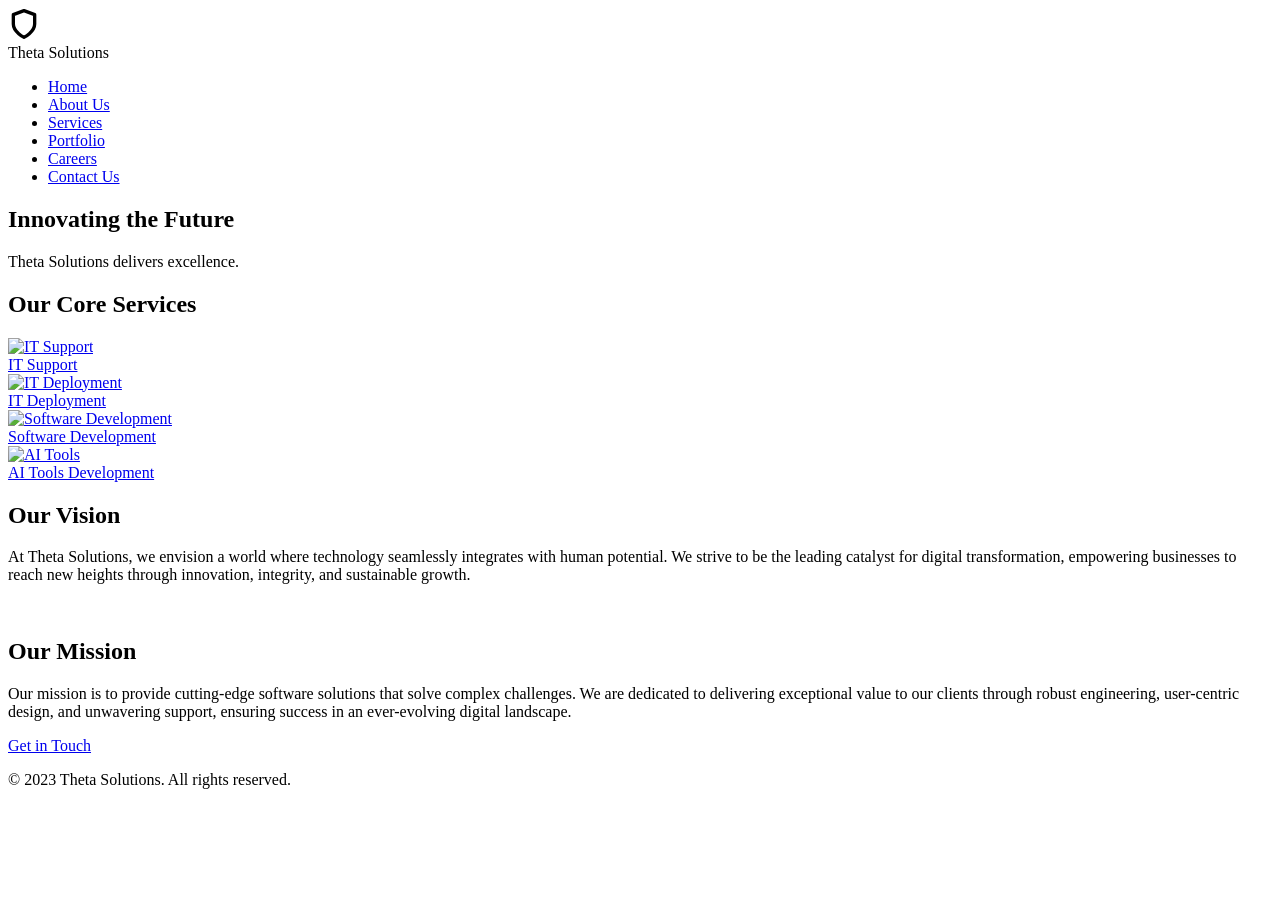
==== index.html @ 9700dba3 "Create index.html" ====
<!DOCTYPE html>
<html lang="en">
<head>
    <meta charset="UTF-8">
    <meta name="viewport" content="width=device-width, initial-scale=1.0">
    <title>Theta Solutions - Home</title>
    
    <!-- Link to the Master CSS File -->
    <link rel="stylesheet" href="css/style.css">
</head>
<body>

    <!-- HEADER -->
    <header>
        <div class="header-container">
            <div class="brand-area">
                <div class="logo-icon">
                    <svg width="32" height="32" viewBox="0 0 24 24" fill="none" stroke="currentColor" stroke-width="2.5" stroke-linecap="round" stroke-linejoin="round">
                        <path d="M12 22s8-4 8-10V5l-8-3-8 3v7c0 6 8 10 8 10z"></path>
                    </svg>
                </div>
                <div class="company-name">Theta Solutions</div>
            </div>

            <nav>
                <ul>
                    <li><a href="index.html" class="active-link">Home</a></li>
                    <li><a href="about.html">About Us</a></li>
                    <li><a href="services.html">Services</a></li>
                    <li><a href="portfolio.html">Portfolio</a></li>
                    <li><a href="careers.html">Careers</a></li>
                    <li><a href="contact.html">Contact Us</a></li>
                </ul>
            </nav>
        </div>
    </header>

    <!-- MAIN CONTENT -->
    <main>
        
        <!-- 1. IMAGE SLIDER -->
        <section class="slider-container" id="home-slider">
            <div class="slide-overlay">
                <h2>Innovating the Future</h2>
                <p>Theta Solutions delivers excellence.</p>
            </div>

            <div class="slide active" style="background-image: url('https://picsum.photos/seed/theta1/1920/1080');"></div>
            <div class="slide" style="background-image: url('https://picsum.photos/seed/theta2/1920/1080');"></div>
            <div class="slide" style="background-image: url('https://picsum.photos/seed/theta3/1920/1080');"></div>
            <div class="slide" style="background-image: url('https://picsum.photos/seed/theta4/1920/1080');"></div>
            <div class="slide" style="background-image: url('https://picsum.photos/seed/theta5/1920/1080');"></div>
        </section>

        <!-- 2. NEW SECTION: FOUR CIRCLES -->
        <section class="services-preview">
            <h2>Our Core Services</h2>
            
            <div class="circles-container">
                
                <!-- Circle 1: IT Support -->
                <a href="it-support.html" class="circle-item">
                    <div class="circle-visual">
                        <!-- Using a random tech seed image -->
                        <img src="https://picsum.photos/seed/support/300/300" alt="IT Support">
                    </div>
                    <div class="circle-title">IT Support</div>
                </a>

                <!-- Circle 2: IT Deployment -->
                <a href="it-deployment.html" class="circle-item">
                    <div class="circle-visual">
                        <img src="https://picsum.photos/seed/deploy/300/300" alt="IT Deployment">
                    </div>
                    <div class="circle-title">IT Deployment</div>
                </a>

                <!-- Circle 3: Software Development -->
                <a href="software-dev.html" class="circle-item">
                    <div class="circle-visual">
                        <img src="https://picsum.photos/seed/code/300/300" alt="Software Development">
                    </div>
                    <div class="circle-title">Software Development</div>
                </a>

                <!-- Circle 4: AI Tools Development -->
                <a href="ai-tools.html" class="circle-item">
                    <div class="circle-visual">
                        <img src="https://picsum.photos/seed/ai/300/300" alt="AI Tools">
                    </div>
                    <div class="circle-title">AI Tools Development</div>
                </a>

            </div>
        </section>

        <!-- 3. VISION AND MISSION SECTION -->
        <section class="split-section">
            
            <!-- Left: Vision -->
            <div class="split-half vision-section">
                <h2 class="section-title">Our Vision</h2>
                <div class="section-content">
                    <p>At Theta Solutions, we envision a world where technology seamlessly integrates with human potential. We strive to be the leading catalyst for digital transformation, empowering businesses to reach new heights through innovation, integrity, and sustainable growth.</p>
                </div>
                <a href="about.html" class="cta-button" style="color: #fff;">Learn More</a>
            </div>

            <!-- Right: Mission -->
            <div class="split-half mission-section">
                <h2 class="section-title">Our Mission</h2>
                <div class="section-content">
                    <p>Our mission is to provide cutting-edge software solutions that solve complex challenges. We are dedicated to delivering exceptional value to our clients through robust engineering, user-centric design, and unwavering support, ensuring success in an ever-evolving digital landscape.</p>
                </div>
                <a href="contact.html" class="cta-button">Get in Touch</a>
            </div>

        </section>

    </main>

    <!-- FOOTER -->
    <footer>
        <p>&copy; 2023 Theta Solutions. All rights reserved.</p>
    </footer>

    <!-- Link to the Master JS File -->
    <script src="js/main.js"></script>

</body>
</html>
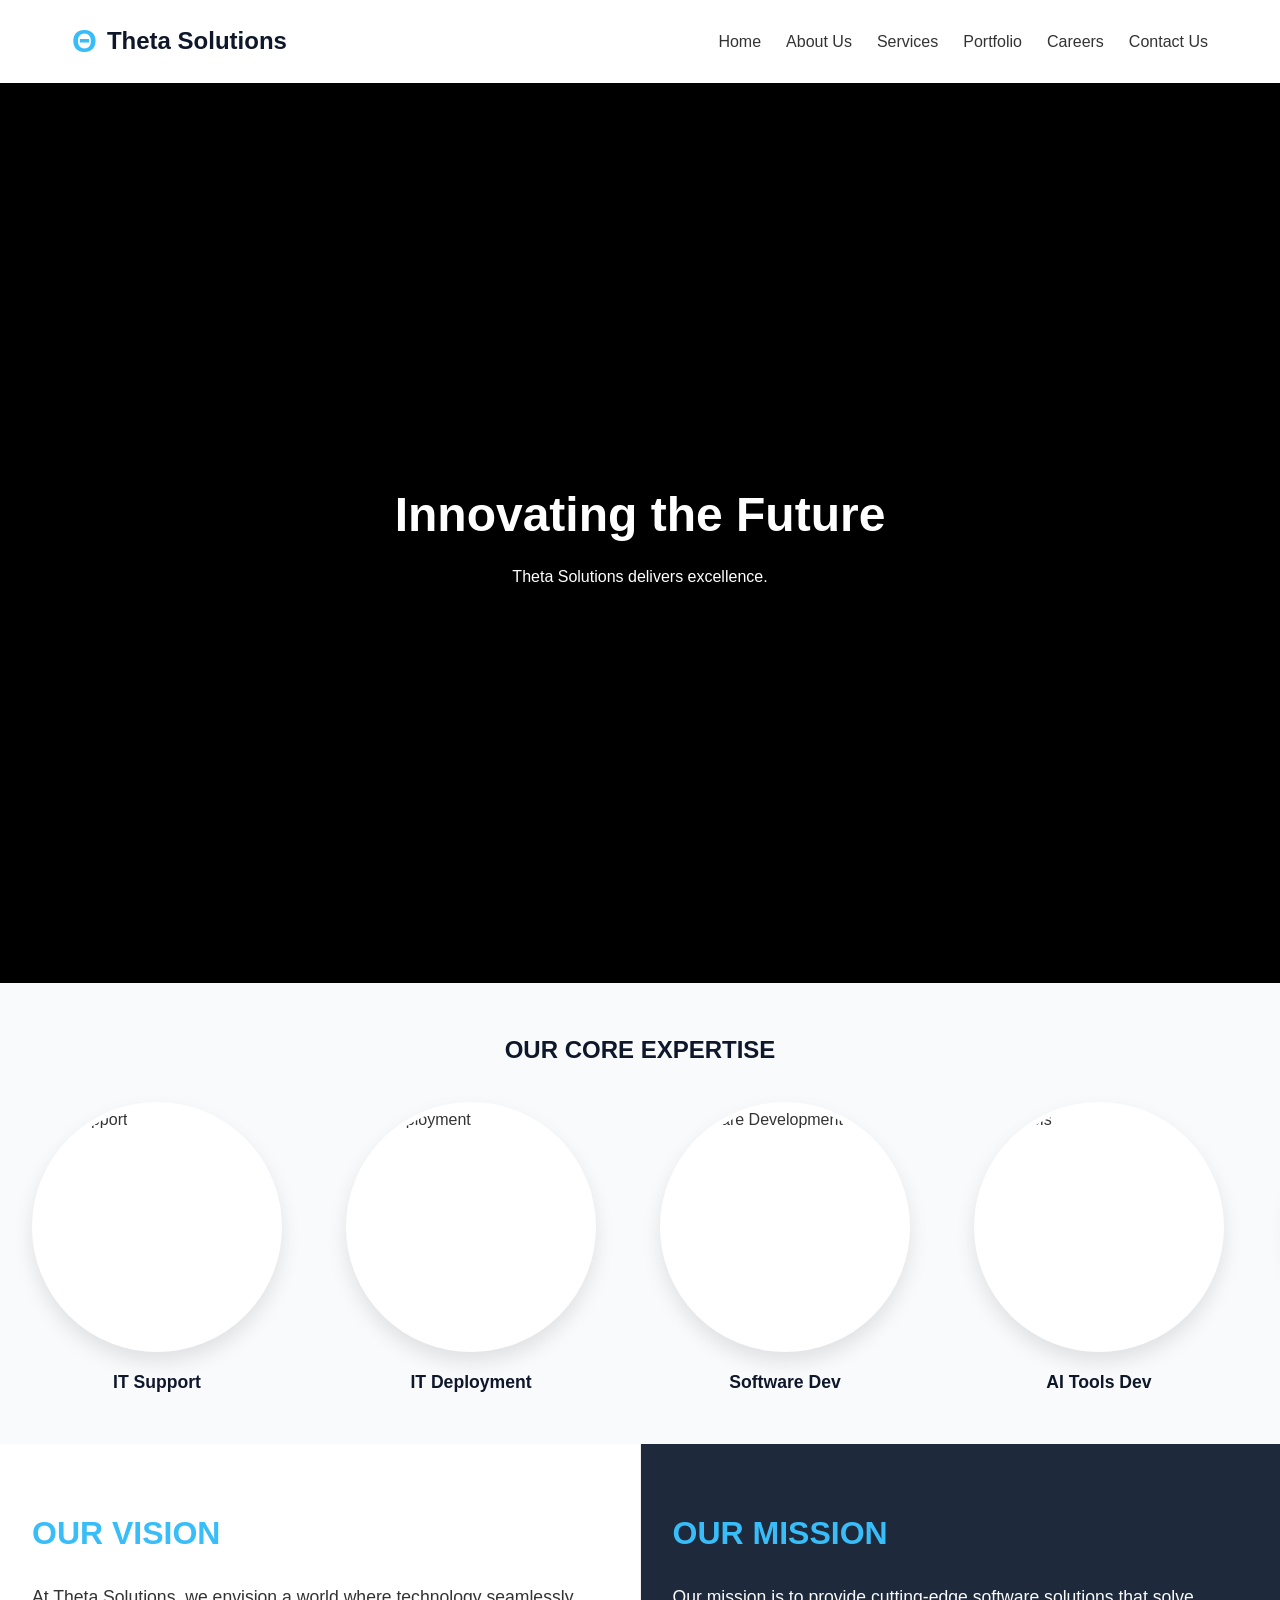
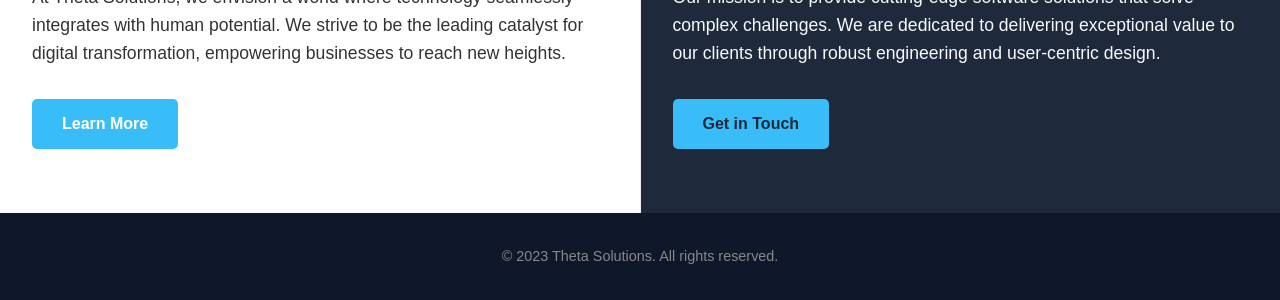
==== commit 6ea5d2ce: "Refactor index.html for navigation and animations Updated navigation links, improved header and sect" ====
--- a/index.html
+++ b/index.html
@@ -3,25 +3,19 @@
 <head>
     <meta charset="UTF-8">
     <meta name="viewport" content="width=device-width, initial-scale=1.0">
-    <title>Theta Solutions - Home</title>
-    
-    <!-- Link to the Master CSS File -->
+    <title>Theta Solutions</title>
     <link rel="stylesheet" href="css/style.css">
 </head>
 <body>
 
     <!-- HEADER -->
-    <header>
+    <header id="main-header">
         <div class="header-container">
             <div class="brand-area">
-                <div class="logo-icon">
-                    <svg width="32" height="32" viewBox="0 0 24 24" fill="none" stroke="currentColor" stroke-width="2.5" stroke-linecap="round" stroke-linejoin="round">
-                        <path d="M12 22s8-4 8-10V5l-8-3-8 3v7c0 6 8 10 8 10z"></path>
-                    </svg>
-                </div>
+                <div class="logo-icon">Θ</div>
                 <div class="company-name">Theta Solutions</div>
             </div>
-
+            
             <nav>
                 <ul>
                     <li><a href="index.html" class="active-link">Home</a></li>
@@ -38,79 +32,110 @@
     <!-- MAIN CONTENT -->
     <main>
         
-        <!-- 1. IMAGE SLIDER -->
+        <!-- 1. FULL SCREEN SLIDER (Shrinks on scroll) -->
         <section class="slider-container" id="home-slider">
             <div class="slide-overlay">
                 <h2>Innovating the Future</h2>
                 <p>Theta Solutions delivers excellence.</p>
             </div>
 
-            <div class="slide active" style="background-image: url('https://picsum.photos/seed/theta1/1920/1080');"></div>
-            <div class="slide" style="background-image: url('https://picsum.photos/seed/theta2/1920/1080');"></div>
-            <div class="slide" style="background-image: url('https://picsum.photos/seed/theta3/1920/1080');"></div>
-            <div class="slide" style="background-image: url('https://picsum.photos/seed/theta4/1920/1080');"></div>
-            <div class="slide" style="background-image: url('https://picsum.photos/seed/theta5/1920/1080');"></div>
+            <!-- Hidden Info Text (Appears when scrolled) -->
+            <div class="slider-info">
+                <h3>Driving Digital Transformation</h3>
+                <p>We specialize in AI, Software Development, and IT Deployment for the modern enterprise.</p>
+            </div>
+
+            <div class="slide active" style="background-image: url('https://picsum.photos/seed/tech1/1920/1080');"></div>
+            <div class="slide" style="background-image: url('https://picsum.photos/seed/tech2/1920/1080');"></div>
+            <div class="slide" style="background-image: url('https://picsum.photos/seed/tech3/1920/1080');"></div>
+            <div class="slide" style="background-image: url('https://picsum.photos/seed/tech4/1920/1080');"></div>
+            <div class="slide" style="background-image: url('https://picsum.photos/seed/tech5/1920/1080');"></div>
         </section>
 
-        <!-- 2. NEW SECTION: FOUR CIRCLES -->
-        <section class="services-preview">
-            <h2>Our Core Services</h2>
+        <!-- 2. INFINITE SCROLLING SERVICES (Marquee) -->
+        <section class="marquee-section">
+            <h2>Our Core Expertise</h2>
             
-            <div class="circles-container">
+            <!-- Marquee Container -->
+            <div class="marquee-container">
                 
-                <!-- Circle 1: IT Support -->
-                <a href="it-support.html" class="circle-item">
+                <!-- SET 1 (Original) -->
+                <a href="it-support.html" class="marquee-item circle-item">
                     <div class="circle-visual">
-                        <!-- Using a random tech seed image -->
                         <img src="https://picsum.photos/seed/support/300/300" alt="IT Support">
                     </div>
                     <div class="circle-title">IT Support</div>
                 </a>
 
-                <!-- Circle 2: IT Deployment -->
-                <a href="it-deployment.html" class="circle-item">
+                <a href="it-deployment.html" class="marquee-item circle-item">
                     <div class="circle-visual">
-                        <img src="https://picsum.photos/seed/deploy/300/300" alt="IT Deployment">
+                        <img src="https://picsum.photos/seed/server/300/300" alt="IT Deployment">
                     </div>
                     <div class="circle-title">IT Deployment</div>
                 </a>
 
-                <!-- Circle 3: Software Development -->
-                <a href="software-dev.html" class="circle-item">
+                <a href="software-dev.html" class="marquee-item circle-item">
                     <div class="circle-visual">
                         <img src="https://picsum.photos/seed/code/300/300" alt="Software Development">
                     </div>
-                    <div class="circle-title">Software Development</div>
+                    <div class="circle-title">Software Dev</div>
                 </a>
 
-                <!-- Circle 4: AI Tools Development -->
-                <a href="ai-tools.html" class="circle-item">
+                <a href="ai-tools.html" class="marquee-item circle-item">
                     <div class="circle-visual">
                         <img src="https://picsum.photos/seed/ai/300/300" alt="AI Tools">
                     </div>
-                    <div class="circle-title">AI Tools Development</div>
+                    <div class="circle-title">AI Tools Dev</div>
                 </a>
 
+                <!-- SET 2 (Duplicate for seamless loop) -->
+                <a href="it-support.html" class="marquee-item circle-item">
+                    <div class="circle-visual">
+                        <img src="https://picsum.photos/seed/support/300/300" alt="IT Support">
+                    </div>
+                    <div class="circle-title">IT Support</div>
+                </a>
+
+                <a href="it-deployment.html" class="marquee-item circle-item">
+                    <div class="circle-visual">
+                        <img src="https://picsum.photos/seed/server/300/300" alt="IT Deployment">
+                    </div>
+                    <div class="circle-title">IT Deployment</div>
+                </a>
+
+                <a href="software-dev.html" class="marquee-item circle-item">
+                    <div class="circle-visual">
+                        <img src="https://picsum.photos/seed/code/300/300" alt="Software Development">
+                    </div>
+                    <div class="circle-title">Software Dev</div>
+                </a>
+
+                <a href="ai-tools.html" class="marquee-item circle-item">
+                    <div class="circle-visual">
+                        <img src="https://picsum.photos/seed/ai/300/300" alt="AI Tools">
+                    </div>
+                    <div class="circle-title">AI Tools Dev</div>
+                </a>
+                
             </div>
         </section>
 
-        <!-- 3. VISION AND MISSION SECTION -->
-        <section class="split-section">
+        <!-- 3. VISION AND MISSION (Zoom In on Scroll) -->
+        <!-- Added 'reveal-section' class for the animation -->
+        <section class="split-section reveal-section">
             
-            <!-- Left: Vision -->
             <div class="split-half vision-section">
                 <h2 class="section-title">Our Vision</h2>
                 <div class="section-content">
-                    <p>At Theta Solutions, we envision a world where technology seamlessly integrates with human potential. We strive to be the leading catalyst for digital transformation, empowering businesses to reach new heights through innovation, integrity, and sustainable growth.</p>
+                    <p>At Theta Solutions, we envision a world where technology seamlessly integrates with human potential. We strive to be the leading catalyst for digital transformation, empowering businesses to reach new heights.</p>
                 </div>
                 <a href="about.html" class="cta-button" style="color: #fff;">Learn More</a>
             </div>
 
-            <!-- Right: Mission -->
             <div class="split-half mission-section">
                 <h2 class="section-title">Our Mission</h2>
                 <div class="section-content">
-                    <p>Our mission is to provide cutting-edge software solutions that solve complex challenges. We are dedicated to delivering exceptional value to our clients through robust engineering, user-centric design, and unwavering support, ensuring success in an ever-evolving digital landscape.</p>
+                    <p>Our mission is to provide cutting-edge software solutions that solve complex challenges. We are dedicated to delivering exceptional value to our clients through robust engineering and user-centric design.</p>
                 </div>
                 <a href="contact.html" class="cta-button">Get in Touch</a>
             </div>
@@ -124,8 +149,44 @@
         <p>&copy; 2023 Theta Solutions. All rights reserved.</p>
     </footer>
 
-    <!-- Link to the Master JS File -->
+    <!-- JAVASCRIPT -->
     <script src="js/main.js"></script>
+    
+    <!-- INDEX PAGE SPECIFIC SCRIPTS -->
+    <script>
+        // 1. SLIDER SHRINK & HEADER SCROLL EFFECT
+        window.addEventListener('scroll', () => {
+            const slider = document.getElementById('home-slider');
+            const header = document.getElementById('main-header');
+            
+            if (window.scrollY > 50) {
+                slider.classList.add('shrink');
+                header.classList.add('scrolled');
+            } else {
+                slider.classList.remove('shrink');
+                header.classList.remove('scrolled');
+            }
+        });
+
+        // 2. SCROLL REVEAL ANIMATION (ZOOM IN EFFECT)
+        const revealElements = document.querySelectorAll('.reveal-section');
+
+        const revealOnScroll = () => {
+            const windowHeight = window.innerHeight;
+            const elementVisible = 150;
+
+            revealElements.forEach((reveal) => {
+                const elementTop = reveal.getBoundingClientRect().top;
+                if (elementTop < windowHeight - elementVisible) {
+                    reveal.classList.add('active');
+                }
+            });
+        };
+
+        window.addEventListener('scroll', revealOnScroll);
+        // Trigger once on load
+        revealOnScroll();
+    </script>
 
 </body>
 </html>
--- a/css/style.css
+++ b/css/style.css
@@ -0,0 +1,620 @@
+/* --- css/style.css --- */
+
+:root {
+    --primary-color: #0f172a;
+    --accent-color: #38bdf8;
+    --text-dark: #333333;
+    --text-light: #f8fafc;
+    --bg-light: #ffffff;
+    --bg-dark: #1e293b;
+}
+
+* { margin: 0; padding: 0; box-sizing: border-box; }
+
+body {
+    font-family: 'Segoe UI', Tahoma, Geneva, Verdana, sans-serif;
+    color: var(--text-dark);
+    line-height: 1.6;
+}
+
+a { text-decoration: none; color: inherit; transition: color 0.3s; }
+ul { list-style: none; }
+
+/* --- HEADER --- */
+header {
+    background-color: var(--bg-light);
+    box-shadow: 0 2px 10px rgba(0,0,0,0.1);
+    position: sticky;
+    top: 0;
+    z-index: 1000;
+}
+
+.header-container {
+    max-width: 1200px;
+    margin: 0 auto;
+    padding: 1rem 2rem;
+    display: flex;
+    justify-content: space-between;
+    align-items: center;
+}
+
+.brand-area {
+    display: flex;
+    align-items: center;
+    gap: 10px;
+}
+
+.logo-icon {
+    font-size: 2rem;
+    color: var(--accent-color);
+    font-weight: bold;
+}
+
+.company-name {
+    font-size: 1.5rem;
+    font-weight: 700;
+    color: var(--primary-color);
+}
+
+nav ul { display: flex; gap: 25px; }
+nav a { font-size: 1rem; font-weight: 500; color: var(--text-dark); }
+nav a:hover { color: var(--accent-color); }
+
+/* --- SLIDER --- */
+.slider-container {
+    position: relative;
+    width: 100%;
+    height: 900px;
+    overflow: hidden;
+    background-color: #000;
+}
+
+.slide {
+    position: absolute; top: 0; left: 0;
+    width: 100%; height: 100%;
+    opacity: 0;
+    transition: opacity 0.8s ease-in-out;
+    background-size: cover;
+    background-position: center;
+}
+
+.slide.active { opacity: 1; }
+
+.slide-overlay {
+    position: absolute;
+    top: 50%; left: 50%;
+    transform: translate(-50%, -50%);
+    text-align: center;
+    color: white;
+    text-shadow: 2px 2px 8px rgba(0,0,0,0.8);
+    z-index: 10;
+}
+
+.slide-overlay h2 { font-size: 3rem; margin-bottom: 10px; }
+
+/* --- FOUR CIRCLES --- */
+.services-preview {
+    background-color: #f1f5f9;
+    padding: 4rem 2rem;
+    text-align: center;
+}
+
+.services-preview h2 {
+    font-size: 2rem;
+    color: var(--primary-color);
+    margin-bottom: 3rem;
+    text-transform: uppercase;
+    letter-spacing: 2px;
+}
+
+.circles-container {
+    display: flex;
+    justify-content: center;
+    gap: 3rem;
+    flex-wrap: wrap;
+}
+
+.circle-item {
+    text-decoration: none;
+    color: inherit;
+    display: flex;
+    flex-direction: column;
+    align-items: center;
+    transition: transform 0.3s ease;
+}
+
+.circle-item:hover { transform: translateY(-10px); }
+
+.circle-visual {
+    width: 250px;
+    height: 250px;
+    border-radius: 50%;
+    overflow: hidden;
+    background-color: #fff;
+    box-shadow: 0 10px 20px rgba(0,0,0,0.1);
+    margin-bottom: 1rem;
+    border: 5px solid white;
+    transition: border-color 0.3s;
+}
+
+.circle-item:hover .circle-visual { border-color: var(--accent-color); }
+
+.circle-visual img {
+    width: 100%; height: 100%;
+    object-fit: cover;
+}
+
+.circle-title {
+    font-size: 1.1rem;
+    font-weight: 700;
+    color: var(--primary-color);
+}
+
+/* --- VISION & MISSION --- */
+.split-section { display: flex; flex-wrap: wrap; width: 100%; }
+
+.split-half {
+    flex: 1;
+    min-width: 350px;
+    padding: 4rem 2rem;
+    display: flex;
+    flex-direction: column;
+    justify-content: center;
+}
+
+.vision-section { 
+    background-color: var(--bg-light); 
+    color: var(--text-dark); 
+    border-right: 1px solid #eee; 
+}
+
+.mission-section { 
+    background-color: var(--bg-dark); 
+    color: var(--text-light); 
+}
+
+.section-title { 
+    font-size: 2rem; 
+    margin-bottom: 1.5rem; 
+    color: var(--accent-color); 
+    text-transform: uppercase; 
+}
+
+.section-content { 
+    font-size: 1.1rem; 
+    max-width: 600px; 
+    margin-bottom: 2rem; 
+}
+
+.cta-button {
+    display: inline-block; padding: 12px 30px;
+    background-color: var(--accent-color); color: var(--bg-dark);
+    font-weight: bold; border-radius: 5px; width: fit-content;
+}
+
+/* --- FOOTER --- */
+footer {
+    background-color: #0f172a; color: #888;
+    text-align: center; padding: 2rem;
+    font-size: 0.9rem;
+}
+
+@media (max-width: 768px) {
+    .header-container { flex-direction: column; gap: 1rem; }
+    .slider-container { height: 400px; }
+    .circles-container { gap: 2rem; }
+    .circle-visual { width: 140px; height: 140px; }
+}
+
+/* ============================================================
+   ABOUT PAGE STYLES (SPLIT LAYOUT VERSION)
+   ============================================================ */
+
+/* 1. HERO SECTION */
+.about-hero {
+    background: linear-gradient(135deg, #f0f4f8 0%, #d9e2ec 100%);
+    padding: 5rem 2rem;
+    text-align: center;
+    min-height: 100vh;
+    display: flex;
+    flex-direction: column;
+    justify-content: center;
+    align-items: center;
+}
+
+.about-hero h2 {
+    font-size: 3rem;
+    color: var(--primary-color);
+    margin-bottom: 1rem;
+    text-transform: uppercase;
+    letter-spacing: 3px;
+    opacity: 0;
+    animation: fadeInDown 1s ease forwards;
+}
+
+.about-hero p {
+    font-size: 1.2rem;
+    color: #64748b;
+    max-width: 600px;
+    margin-bottom: 4rem;
+    opacity: 0;
+    animation: fadeInUp 1s ease 0.3s forwards;
+}
+
+/* 2. TEAM GRID */
+.team-grid {
+    display: flex;
+    justify-content: center;
+    gap: 2.5rem;
+    flex-wrap: wrap;
+    position: relative;
+    z-index: 10;
+}
+
+.team-card {
+    position: relative;
+    width: 220px;
+    background: white;
+    border-radius: 20px;
+    overflow: hidden;
+    box-shadow: 0 10px 30px rgba(0,0,0,0.05);
+    cursor: pointer;
+    transition: all 0.4s cubic-bezier(0.175, 0.885, 0.32, 1.275);
+    opacity: 0;
+    animation: popIn 0.6s ease forwards;
+}
+
+.team-card:nth-child(1) { animation-delay: 0.5s; }
+.team-card:nth-child(2) { animation-delay: 0.6s; }
+.team-card:nth-child(3) { animation-delay: 0.7s; }
+.team-card:nth-child(4) { animation-delay: 0.8s; }
+.team-card:nth-child(5) { animation-delay: 0.9s; }
+
+/* IMAGE STYLING */
+.team-card img {
+    width: 100%;
+    height: 280px;
+    object-fit: cover;
+    filter: grayscale(100%);
+    transition: all 0.5s ease;
+    display: block;
+}
+
+/* NAME BOX (Default State) */
+.team-name-box {
+    padding: 1.5rem;
+    background: white;
+    position: relative;
+    z-index: 2;
+    transition: opacity 0.3s;
+}
+
+.team-name {
+    font-size: 1.1rem;
+    font-weight: 800;
+    color: var(--primary-color);
+    text-transform: uppercase;
+    letter-spacing: 1px;
+}
+
+.team-role {
+    font-size: 0.85rem;
+    color: var(--accent-color);
+    font-weight: 600;
+    margin-top: 5px;
+}
+
+/* PROFILE DETAILS (Hidden by default) */
+.profile-details {
+    max-height: 0;
+    overflow: hidden;
+    opacity: 0;
+    background: white;
+    padding: 0 2rem;
+    text-align: left;
+    transition: all 0.5s ease;
+    width: 0;
+    display: inline-block;
+    vertical-align: top;
+}
+
+/* --- HOVER EFFECTS --- */
+.team-card:hover {
+    transform: translateY(-15px) scale(1.05);
+    box-shadow: 0 20px 40px rgba(56, 189, 248, 0.4);
+}
+.team-card:hover img {
+    filter: grayscale(0%);
+    transform: scale(1.1);
+}
+
+/* --- OVERLAY --- */
+.founders-overlay {
+    position: fixed;
+    top: 0; left: 0; width: 100%; height: 100%;
+    background: rgba(15, 23, 42, 0.7);
+    backdrop-filter: blur(8px);
+    z-index: 900;
+    opacity: 0;
+    pointer-events: none;
+    transition: opacity 0.4s ease;
+    display: flex;
+    align-items: center;
+    justify-content: center;
+}
+
+.founders-overlay.active {
+    opacity: 1;
+    pointer-events: auto;
+}
+
+/* --- ACTIVE / CLICKED STATE (SPLIT LAYOUT) --- */
+.team-card.active {
+    position: relative;
+    width: 800px;
+    max-width: 90vw;
+    height: auto;
+    z-index: 1000;
+    transform: scale(1) !important;
+    box-shadow: 0 25px 50px -12px rgba(0, 0, 0, 0.5);
+    cursor: default;
+    pointer-events: auto;
+    opacity: 1;
+    animation: none;
+    display: flex;
+    flex-direction: row;
+    align-items: flex-start;
+    overflow: visible;
+}
+
+/* Hide the bottom name box when active */
+.team-card.active .team-name-box {
+    display: none;
+}
+
+/* LEFT SIDE: The Image */
+.team-card.active img {
+    width: 45%;
+    height: 450px;
+    object-fit: cover;
+    filter: grayscale(0%);
+    transform: none !important;
+    border-radius: 20px 0 0 20px;
+    margin: 0;
+}
+
+/* RIGHT SIDE: The Details Text */
+.team-card.active .profile-details {
+    max-height: 600px;
+    opacity: 1;
+    width: 55%;
+    padding: 3rem 2rem;
+    height: 450px;
+    overflow-y: auto;
+    border-radius: 0 20px 20px 0;
+    background: #fafafa;
+    box-shadow: inset 10px 0 20px -10px rgba(0,0,0,0.1);
+    margin: 0;
+}
+
+/* Mobile Adjustment for Active Card */
+@media (max-width: 768px) {
+    .team-card.active {
+        flex-direction: column;
+        width: 90%;
+    }
+    .team-card.active img {
+        width: 100%;
+        height: 300px;
+        border-radius: 20px 20px 0 0;
+    }
+    .team-card.active .profile-details {
+        width: 100%;
+        height: auto;
+        border-radius: 0 0 20px 20px;
+    }
+}
+
+/* Close Button */
+.close-btn {
+    position: absolute;
+    top: -20px;
+    right: -20px;
+    background: white;
+    border: none;
+    font-size: 1.5rem;
+    cursor: pointer;
+    width: 45px; height: 45px;
+    border-radius: 50%;
+    display: flex; align-items: center; justify-content: center;
+    box-shadow: 0 4px 15px rgba(0,0,0,0.2);
+    z-index: 1002;
+    transition: transform 0.3s, background 0.3s;
+    color: #333;
+}
+.close-btn:hover { 
+    transform: rotate(90deg); 
+    background: var(--accent-color); 
+    color: white; 
+}
+
+/* --- CORE MEMBERS --- */
+.core-section {
+    background: white;
+    padding: 5rem 2rem;
+    text-align: center;
+    position: relative;
+    overflow: hidden;
+}
+.core-section::before {
+    content: '';
+    position: absolute;
+    width: 600px; height: 600px;
+    background: radial-gradient(circle, rgba(56, 189, 248, 0.05) 0%, rgba(255,255,255,0) 70%);
+    top: 50%; left: 50%;
+    transform: translate(-50%, -50%);
+    z-index: 0;
+}
+.core-section h2 {
+    font-size: 2rem;
+    color: var(--primary-color);
+    margin-bottom: 4rem;
+    position: relative;
+    z-index: 2;
+}
+.core-grid {
+    display: flex;
+    justify-content: center;
+    gap: 5rem;
+    position: relative;
+    z-index: 2;
+}
+.core-card {
+    animation: float 6s ease-in-out infinite;
+}
+.core-card:nth-child(2) { animation-delay: 3s; }
+.core-card img {
+    width: 200px; height: 200px;
+    border-radius: 50%;
+    object-fit: cover;
+    border: 5px solid white;
+    box-shadow: 0 15px 35px rgba(0,0,0,0.15);
+    transition: all 0.4s ease;
+}
+.core-card:hover img {
+    transform: scale(1.15) rotate(5deg);
+    border-color: var(--accent-color);
+}
+.core-name { margin-top: 1.5rem; font-size: 1.3rem; font-weight: 700; color: var(--primary-color); }
+.core-role { color: var(--accent-color); font-weight: 600; font-size: 0.95rem; margin-top: 5px; }
+
+/* --- ANIMATIONS --- */
+@keyframes fadeInDown { from { opacity: 0; transform: translateY(-30px); } to { opacity: 1; transform: translateY(0); } }
+@keyframes fadeInUp { from { opacity: 0; transform: translateY(30px); } to { opacity: 1; transform: translateY(0); } }
+@keyframes popIn { from { opacity: 0; transform: scale(0.8); } to { opacity: 1; transform: scale(1); } }
+@keyframes float { 0% { transform: translateY(0px); } 50% { transform: translateY(-20px); } 100% { transform: translateY(0px); } }
+
+/* ============================================================
+   INDEX PAGE ANIMATIONS & EFFECTS
+   ============================================================ */
+
+/* 1. SLIDER SHRINK EFFECT */
+.slider-container {
+    transition: height 0.5s ease-in-out, transform 0.5s ease;
+}
+
+/* When we scroll down, add this class via JS */
+.slider-container.shrink {
+    height: 50vh !important; /* Reduces to half screen */
+    position: relative; /* Allows content to scroll over it */
+}
+
+/* The Main Text (Hides when scrolled) */
+.slider-container.shrink .slide-overlay h2,
+.slider-container.shrink .slide-overlay p {
+    opacity: 0;
+    transform: translateY(-20px);
+    transition: all 0.5s ease;
+}
+
+/* The Hidden Info Text (Shows when scrolled) */
+.slider-info {
+    position: absolute;
+    bottom: 20px;
+    left: 50%;
+    transform: translateX(-50%);
+    text-align: center;
+    width: 80%;
+    opacity: 0;
+    transition: opacity 0.5s ease 0.3s; /* Delay appearance */
+    pointer-events: none;
+    z-index: 20;
+}
+
+.slider-container.shrink .slider-info {
+    opacity: 1;
+}
+
+.slider-info h3 {
+    color: white;
+    font-size: 1.5rem;
+    margin-bottom: 0.5rem;
+    text-shadow: 0 2px 5px rgba(0,0,0,0.8);
+}
+.slider-info p {
+    color: #ddd;
+    font-size: 0.9rem;
+}
+
+/* 2. INFINITE MARQUEE (Moving Circles) */
+.marquee-section {
+    background: #f8fafc;
+    padding: 3rem 0;
+    overflow: hidden; /* Hides the scrollbar */
+    position: relative;
+}
+
+.marquee-section h2 {
+    text-align: center;
+    margin-bottom: 2rem;
+    color: var(--primary-color);
+    text-transform: uppercase;
+}
+
+.marquee-container {
+    display: flex;
+    width: fit-content;
+    animation: scroll-left 25s linear infinite;
+}
+
+.marquee-item {
+    margin: 0 2rem;
+    transition: transform 0.3s;
+}
+
+.marquee-item:hover {
+    transform: scale(1.1) !important; /* Pause effect via JS or just scale */
+    animation-play-state: paused; /* Requires JS or inline style to work perfectly, simplifying here */
+}
+
+/* The actual scrolling animation */
+@keyframes scroll-left {
+    0% { transform: translateX(0); }
+    100% { transform: translateX(-50%); } /* Move half the total width (since we duplicate content) */
+}
+
+/* 3. SCROLL REVEAL ANIMATIONS (Zoom In/Out) */
+.reveal-section {
+    opacity: 0;
+    transform: scale(0.9) translateY(30px); /* Start smaller and lower */
+    transition: all 1s ease-out;
+}
+
+/* When this class is added by JS */
+.reveal-section.active {
+    opacity: 1;
+    transform: scale(1) translateY(0); /* Zoom in to normal size */
+}
+
+/* Stagger children (Vision/Mission) */
+.reveal-section.active .split-half {
+    opacity: 1;
+    transform: scale(1);
+}
+
+.split-half {
+    opacity: 0;
+    transform: translateY(50px);
+    transition: all 0.8s ease-out;
+}
+
+/* Stagger delay for right side */
+.split-half:nth-child(2) { transition-delay: 0.2s; }
+
+/* 4. HEADER SCROLL EFFECT */
+header.scrolled {
+    padding: 0.5rem 0;
+    background-color: rgba(255, 255, 255, 0.95);
+    backdrop-filter: blur(10px);
+    box-shadow: 0 5px 20px rgba(0,0,0,0.1);
+}
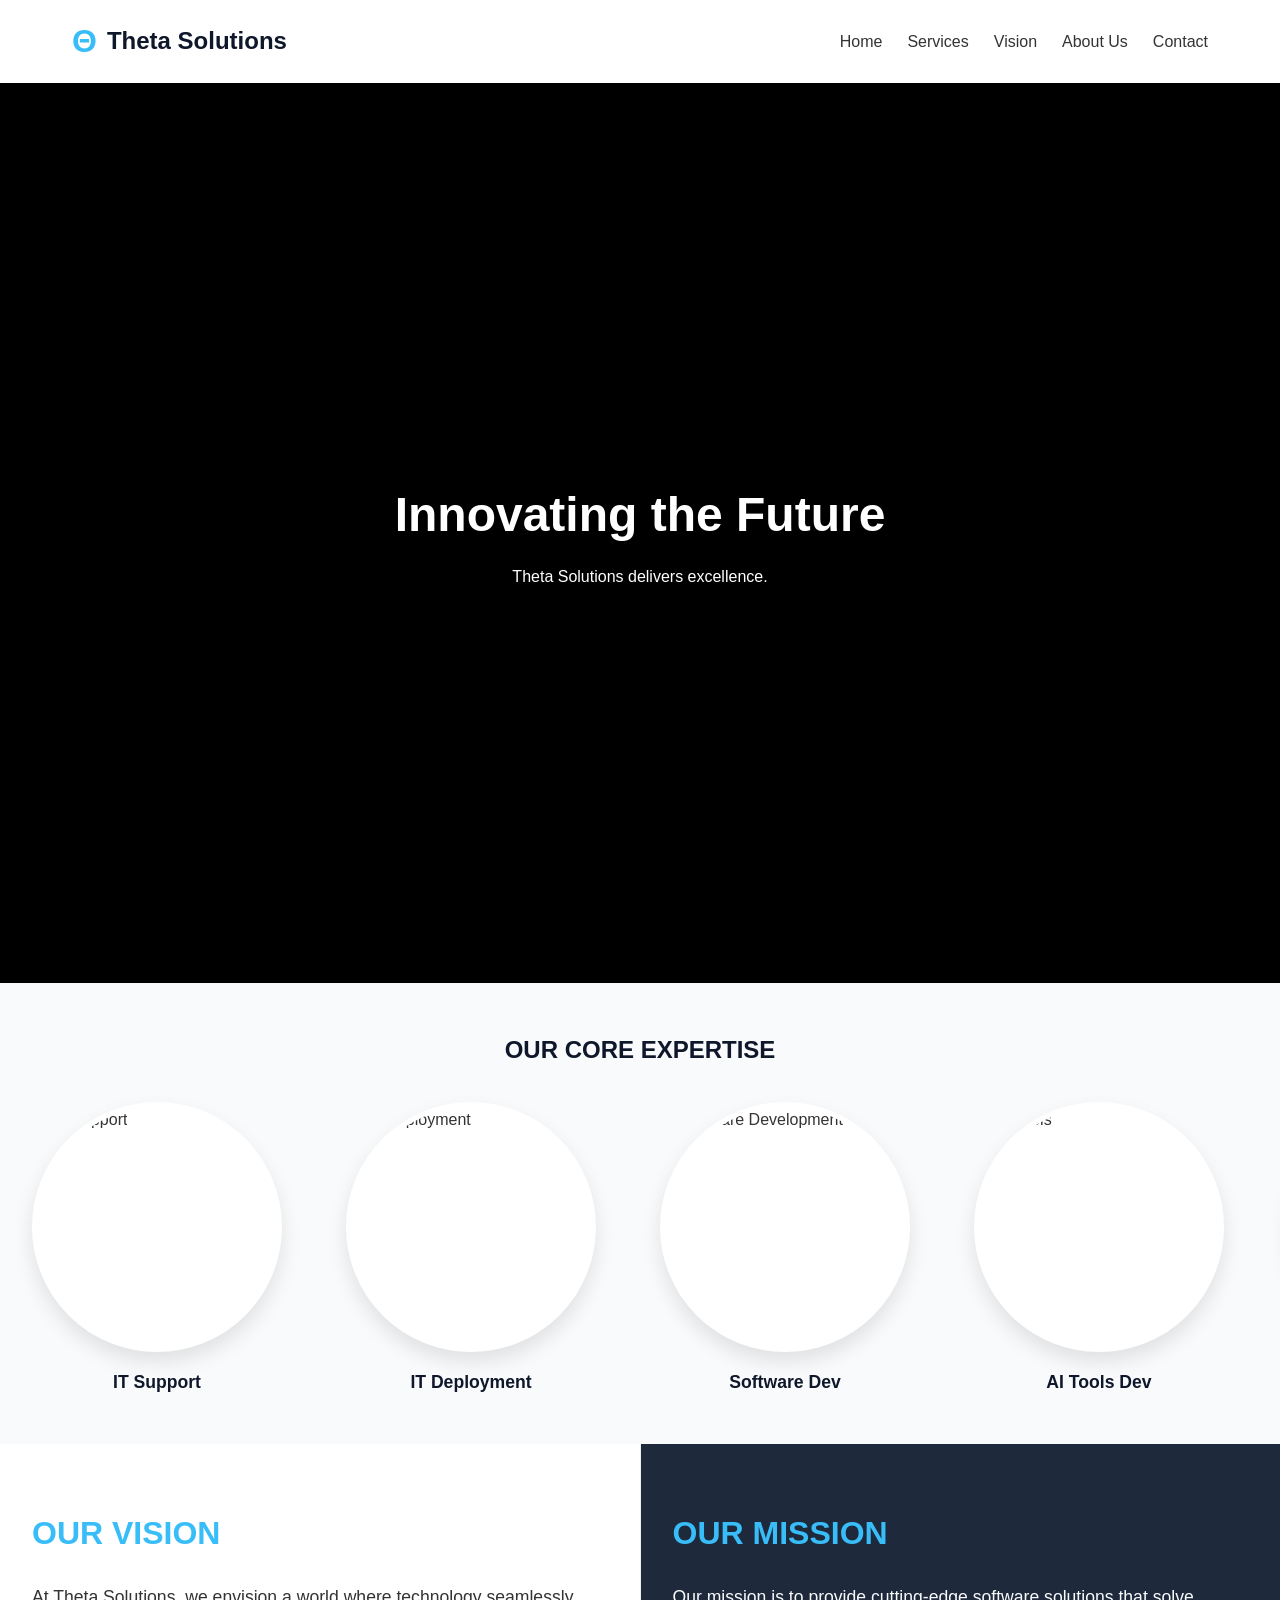
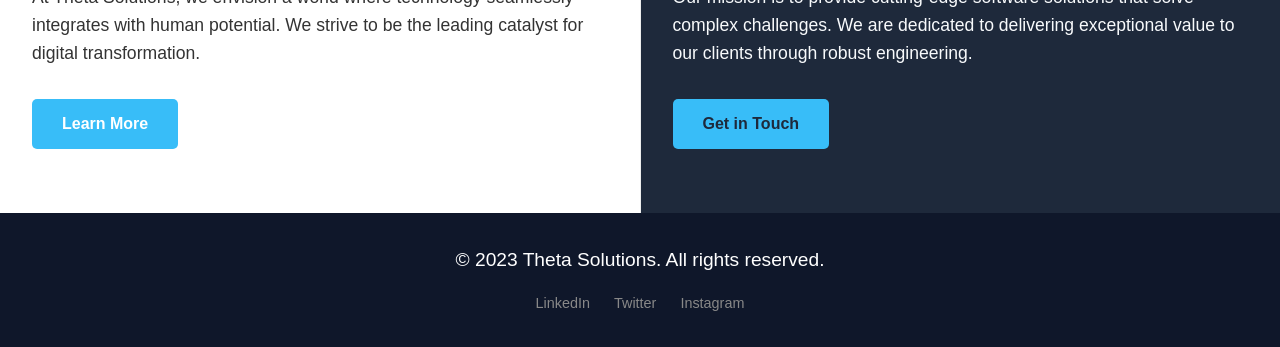
==== commit 6a508d2e: "Refactor index.html for improved structure and navigation" ====
--- a/index.html
+++ b/index.html
@@ -8,7 +8,7 @@
 </head>
 <body>
 
-    <!-- HEADER -->
+    <!-- HEADER (Fixed on top) -->
     <header id="main-header">
         <div class="header-container">
             <div class="brand-area">
@@ -18,174 +18,198 @@
             
             <nav>
                 <ul>
-                    <li><a href="index.html" class="active-link">Home</a></li>
-                    <li><a href="about.html">About Us</a></li>
-                    <li><a href="services.html">Services</a></li>
-                    <li><a href="portfolio.html">Portfolio</a></li>
-                    <li><a href="careers.html">Careers</a></li>
-                    <li><a href="contact.html">Contact Us</a></li>
+                    <li><a href="#section-slider" class="active-link">Home</a></li>
+                    <li><a href="#section-services" class="nav-link">Services</a></li>
+                    <li><a href="#section-vision" class="nav-link">Vision</a></li>
+                    <li><a href="About-us.html" class="nav-link">About Us</a></li>
+                    <li><a href="contact.html" class="nav-link">Contact</a></li>
                 </ul>
             </nav>
         </div>
     </header>
 
-    <!-- MAIN CONTENT -->
-    <main>
+    <!-- SNAP SCROLL CONTAINER -->
+    <div class="snap-container">
         
-        <!-- 1. FULL SCREEN SLIDER (Shrinks on scroll) -->
-        <section class="slider-container" id="home-slider">
-            <div class="slide-overlay">
-                <h2>Innovating the Future</h2>
-                <p>Theta Solutions delivers excellence.</p>
-            </div>
-
-            <!-- Hidden Info Text (Appears when scrolled) -->
-            <div class="slider-info">
-                <h3>Driving Digital Transformation</h3>
-                <p>We specialize in AI, Software Development, and IT Deployment for the modern enterprise.</p>
-            </div>
-
-            <div class="slide active" style="background-image: url('https://picsum.photos/seed/tech1/1920/1080');"></div>
-            <div class="slide" style="background-image: url('https://picsum.photos/seed/tech2/1920/1080');"></div>
-            <div class="slide" style="background-image: url('https://picsum.photos/seed/tech3/1920/1080');"></div>
-            <div class="slide" style="background-image: url('https://picsum.photos/seed/tech4/1920/1080');"></div>
-            <div class="slide" style="background-image: url('https://picsum.photos/seed/tech5/1920/1080');"></div>
+        <!-- PAGE 1: SLIDER -->
+        <section class="snap-section" id="section-slider">
+            <div class="slider-container" id="home-slider">
+                <div class="slide-overlay">
+                    <h2>Innovating the Future</h2>
+                    <p>Theta Solutions delivers excellence.</p>
+                </div>
+
+                <!-- Info Text (Visible on scroll interaction) -->
+                <div class="slider-info">
+                    <h3>Driving Digital Transformation</h3>
+                    <p>We specialize in AI, Software Development, and IT Deployment.</p>
+                </div>
+
+                <div class="slide active" style="background-image: url('https://picsum.photos/seed/tech1/1920/1080');"></div>
+                <div class="slide" style="background-image: url('https://picsum.photos/seed/tech2/1920/1080');"></div>
+                <div class="slide" style="background-image: url('https://picsum.photos/seed/tech3/1920/1080');"></div>
+                <div class="slide" style="background-image: url('https://picsum.photos/seed/tech4/1920/1080');"></div>
+                <div class="slide" style="background-image: url('https://picsum.photos/seed/tech5/1920/1080');"></div>
+            </div>
         </section>
 
-        <!-- 2. INFINITE SCROLLING SERVICES (Marquee) -->
-        <section class="marquee-section">
-            <h2>Our Core Expertise</h2>
-            
-            <!-- Marquee Container -->
-            <div class="marquee-container">
+        <!-- PAGE 2: SERVICES (Infinite Scroll) -->
+        <section class="snap-section" id="section-services">
+            <div class="marquee-section">
+                <h2>Our Core Expertise</h2>
                 
-                <!-- SET 1 (Original) -->
-                <a href="it-support.html" class="marquee-item circle-item">
-                    <div class="circle-visual">
-                        <img src="https://picsum.photos/seed/support/300/300" alt="IT Support">
+                <div class="marquee-container">
+                    <!-- Original Set -->
+                    <a href="it-support.html" class="marquee-item circle-item">
+                        <div class="circle-visual"><img src="https://picsum.photos/seed/support/300/300" alt="IT Support"></div>
+                        <div class="circle-title">IT Support</div>
+                    </a>
+                    <a href="it-deployment.html" class="marquee-item circle-item">
+                        <div class="circle-visual"><img src="https://picsum.photos/seed/server/300/300" alt="IT Deployment"></div>
+                        <div class="circle-title">IT Deployment</div>
+                    </a>
+                    <a href="software-dev.html" class="marquee-item circle-item">
+                        <div class="circle-visual"><img src="https://picsum.photos/seed/code/300/300" alt="Software Development"></div>
+                        <div class="circle-title">Software Dev</div>
+                    </a>
+                    <a href="ai-tools.html" class="marquee-item circle-item">
+                        <div class="circle-visual"><img src="https://picsum.photos/seed/ai/300/300" alt="AI Tools"></div>
+                        <div class="circle-title">AI Tools Dev</div>
+                    </a>
+                    <!-- Duplicate Set for Loop -->
+                    <a href="it-support.html" class="marquee-item circle-item">
+                        <div class="circle-visual"><img src="https://picsum.photos/seed/support/300/300" alt="IT Support"></div>
+                        <div class="circle-title">IT Support</div>
+                    </a>
+                    <a href="it-deployment.html" class="marquee-item circle-item">
+                        <div class="circle-visual"><img src="https://picsum.photos/seed/server/300/300" alt="IT Deployment"></div>
+                        <div class="circle-title">IT Deployment</div>
+                    </a>
+                    <a href="software-dev.html" class="marquee-item circle-item">
+                        <div class="circle-visual"><img src="https://picsum.photos/seed/code/300/300" alt="Software Development"></div>
+                        <div class="circle-title">Software Dev</div>
+                    </a>
+                    <a href="ai-tools.html" class="marquee-item circle-item">
+                        <div class="circle-visual"><img src="https://picsum.photos/seed/ai/300/300" alt="AI Tools"></div>
+                        <div class="circle-title">AI Tools Dev</div>
+                    </a>
+                </div>
+            </div>
+        </section>
+
+        <!-- PAGE 3: VISION & MISSION (Zoom In) -->
+        <section class="snap-section reveal-section" id="section-vision">
+            <div class="split-section">
+                <div class="split-half vision-section">
+                    <h2 class="section-title">Our Vision</h2>
+                    <div class="section-content">
+                        <p>At Theta Solutions, we envision a world where technology seamlessly integrates with human potential. We strive to be the leading catalyst for digital transformation.</p>
                     </div>
-                    <div class="circle-title">IT Support</div>
-                </a>
-
-                <a href="it-deployment.html" class="marquee-item circle-item">
-                    <div class="circle-visual">
-                        <img src="https://picsum.photos/seed/server/300/300" alt="IT Deployment">
+                    <a href="about.html" class="cta-button" style="color: #fff;">Learn More</a>
+                </div>
+
+                <div class="split-half mission-section">
+                    <h2 class="section-title">Our Mission</h2>
+                    <div class="section-content">
+                        <p>Our mission is to provide cutting-edge software solutions that solve complex challenges. We are dedicated to delivering exceptional value to our clients through robust engineering.</p>
                     </div>
-                    <div class="circle-title">IT Deployment</div>
-                </a>
-
-                <a href="software-dev.html" class="marquee-item circle-item">
-                    <div class="circle-visual">
-                        <img src="https://picsum.photos/seed/code/300/300" alt="Software Development">
-                    </div>
-                    <div class="circle-title">Software Dev</div>
-                </a>
-
-                <a href="ai-tools.html" class="marquee-item circle-item">
-                    <div class="circle-visual">
-                        <img src="https://picsum.photos/seed/ai/300/300" alt="AI Tools">
-                    </div>
-                    <div class="circle-title">AI Tools Dev</div>
-                </a>
-
-                <!-- SET 2 (Duplicate for seamless loop) -->
-                <a href="it-support.html" class="marquee-item circle-item">
-                    <div class="circle-visual">
-                        <img src="https://picsum.photos/seed/support/300/300" alt="IT Support">
-                    </div>
-                    <div class="circle-title">IT Support</div>
-                </a>
-
-                <a href="it-deployment.html" class="marquee-item circle-item">
-                    <div class="circle-visual">
-                        <img src="https://picsum.photos/seed/server/300/300" alt="IT Deployment">
-                    </div>
-                    <div class="circle-title">IT Deployment</div>
-                </a>
-
-                <a href="software-dev.html" class="marquee-item circle-item">
-                    <div class="circle-visual">
-                        <img src="https://picsum.photos/seed/code/300/300" alt="Software Development">
-                    </div>
-                    <div class="circle-title">Software Dev</div>
-                </a>
-
-                <a href="ai-tools.html" class="marquee-item circle-item">
-                    <div class="circle-visual">
-                        <img src="https://picsum.photos/seed/ai/300/300" alt="AI Tools">
-                    </div>
-                    <div class="circle-title">AI Tools Dev</div>
-                </a>
-                
+                    <a href="contact.html" class="cta-button">Get in Touch</a>
+                </div>
             </div>
         </section>
 
-        <!-- 3. VISION AND MISSION (Zoom In on Scroll) -->
-        <!-- Added 'reveal-section' class for the animation -->
-        <section class="split-section reveal-section">
-            
-            <div class="split-half vision-section">
-                <h2 class="section-title">Our Vision</h2>
-                <div class="section-content">
-                    <p>At Theta Solutions, we envision a world where technology seamlessly integrates with human potential. We strive to be the leading catalyst for digital transformation, empowering businesses to reach new heights.</p>
-                </div>
-                <a href="about.html" class="cta-button" style="color: #fff;">Learn More</a>
-            </div>
-
-            <div class="split-half mission-section">
-                <h2 class="section-title">Our Mission</h2>
-                <div class="section-content">
-                    <p>Our mission is to provide cutting-edge software solutions that solve complex challenges. We are dedicated to delivering exceptional value to our clients through robust engineering and user-centric design.</p>
-                </div>
-                <a href="contact.html" class="cta-button">Get in Touch</a>
-            </div>
-
-        </section>
-
-    </main>
-
-    <!-- FOOTER -->
-    <footer>
-        <p>&copy; 2023 Theta Solutions. All rights reserved.</p>
-    </footer>
+    </div>
+    <!-- END SNAP CONTAINER -->
+
+    <!-- FOOTER (Stays at bottom of last section or fixed? Let's put it inside the last section or make it a 4th section) -->
+    <!-- For a "New Page" feel, let's make the Footer a 4th page -->
+    <section class="snap-section" id="section-footer" style="background: #0f172a; display: flex; align-items: center; justify-content: center;">
+        <footer>
+            <p style="color: #fff; font-size: 1.2rem;">&copy; 2023 Theta Solutions. All rights reserved.</p>
+            <div style="margin-top: 1rem;">
+                <a href="#" style="color: #888; margin: 0 10px;">LinkedIn</a>
+                <a href="#" style="color: #888; margin: 0 10px;">Twitter</a>
+                <a href="#" style="color: #888; margin: 0 10px;">Instagram</a>
+            </div>
+        </footer>
+    </section>
 
     <!-- JAVASCRIPT -->
     <script src="js/main.js"></script>
     
-    <!-- INDEX PAGE SPECIFIC SCRIPTS -->
     <script>
-        // 1. SLIDER SHRINK & HEADER SCROLL EFFECT
+        // 1. HANDLE NAVIGATION HIGHLIGHTS
+        const sections = document.querySelectorAll('.snap-section');
+        const navLinks = document.querySelectorAll('.nav-link');
+        const homeLink = document.querySelector('.active-link');
+
         window.addEventListener('scroll', () => {
-            const slider = document.getElementById('home-slider');
-            const header = document.getElementById('main-header');
+            let current = '';
+            sections.forEach(section => {
+                const sectionTop = section.offsetTop;
+                const sectionHeight = section.clientHeight;
+                // Since we use snap, offset is usually 0 or close to it
+                if (scrollY >= (sectionTop - sectionHeight / 3)) {
+                    current = section.getAttribute('id');
+                }
+            });
+
+            // Simple check for snap scroll
+            if(current === 'section-slider') homeLink.classList.add('active-link'); else homeLink.classList.remove('active-link');
             
-            if (window.scrollY > 50) {
-                slider.classList.add('shrink');
-                header.classList.add('scrolled');
-            } else {
-                slider.classList.remove('shrink');
-                header.classList.remove('scrolled');
-            }
+            navLinks.forEach(link => {
+                link.classList.remove('active-link');
+                if (link.getAttribute('href').includes(current)) {
+                    link.classList.add('active-link');
+                }
+            });
         });
 
-        // 2. SCROLL REVEAL ANIMATION (ZOOM IN EFFECT)
-        const revealElements = document.querySelectorAll('.reveal-section');
-
-        const revealOnScroll = () => {
-            const windowHeight = window.innerHeight;
-            const elementVisible = 150;
-
-            revealElements.forEach((reveal) => {
-                const elementTop = reveal.getBoundingClientRect().top;
-                if (elementTop < windowHeight - elementVisible) {
-                    reveal.classList.add('active');
-                }
-            });
-        };
-
-        window.addEventListener('scroll', revealOnScroll);
-        // Trigger once on load
-        revealOnScroll();
+        // 2. HANDLE SLIDER TEXT ANIMATION (Zoom In Effect for Text only)
+        const slider = document.getElementById('home-slider');
+        const infoText = document.querySelector('.slider-info');
+        const mainTitle = document.querySelector('.slide-overlay');
+
+        // We use IntersectionObserver to detect when the slider is in view
+        const observer = new IntersectionObserver((entries) => {
+            entries.forEach(entry => {
+                if (entry.isIntersecting) {
+                    // Show main title
+                    mainTitle.style.opacity = '1';
+                    mainTitle.style.transform = 'translate(-50%, -50%) scale(1)';
+                    infoText.style.opacity = '0';
+                } else {
+                    // Hide main title, show info text
+                    mainTitle.style.opacity = '0';
+                    mainTitle.style.transform = 'translate(-50%, -40%) scale(0.9)';
+                    infoText.style.opacity = '1';
+                }
+            });
+        }, { threshold: 0.5 });
+
+        observer.observe(slider);
+
+        // 3. REVEAL ANIMATIONS (Zoom In for Vision Section)
+        const revealSection = document.querySelector('.reveal-section');
+        
+        const revealObserver = new IntersectionObserver((entries) => {
+            entries.forEach(entry => {
+                if (entry.isIntersecting) {
+                    entry.target.classList.add('active');
+                    
+                    // Animate children
+                    const halves = entry.target.querySelectorAll('.split-half');
+                    halves.forEach((half, index) => {
+                        setTimeout(() => {
+                            half.style.opacity = '1';
+                            half.style.transform = 'translateY(0)';
+                        }, index * 200); // Stagger
+                    });
+                }
+            });
+        }, { threshold: 0.3 });
+
+        revealObserver.observe(revealSection);
     </script>
 
 </body>
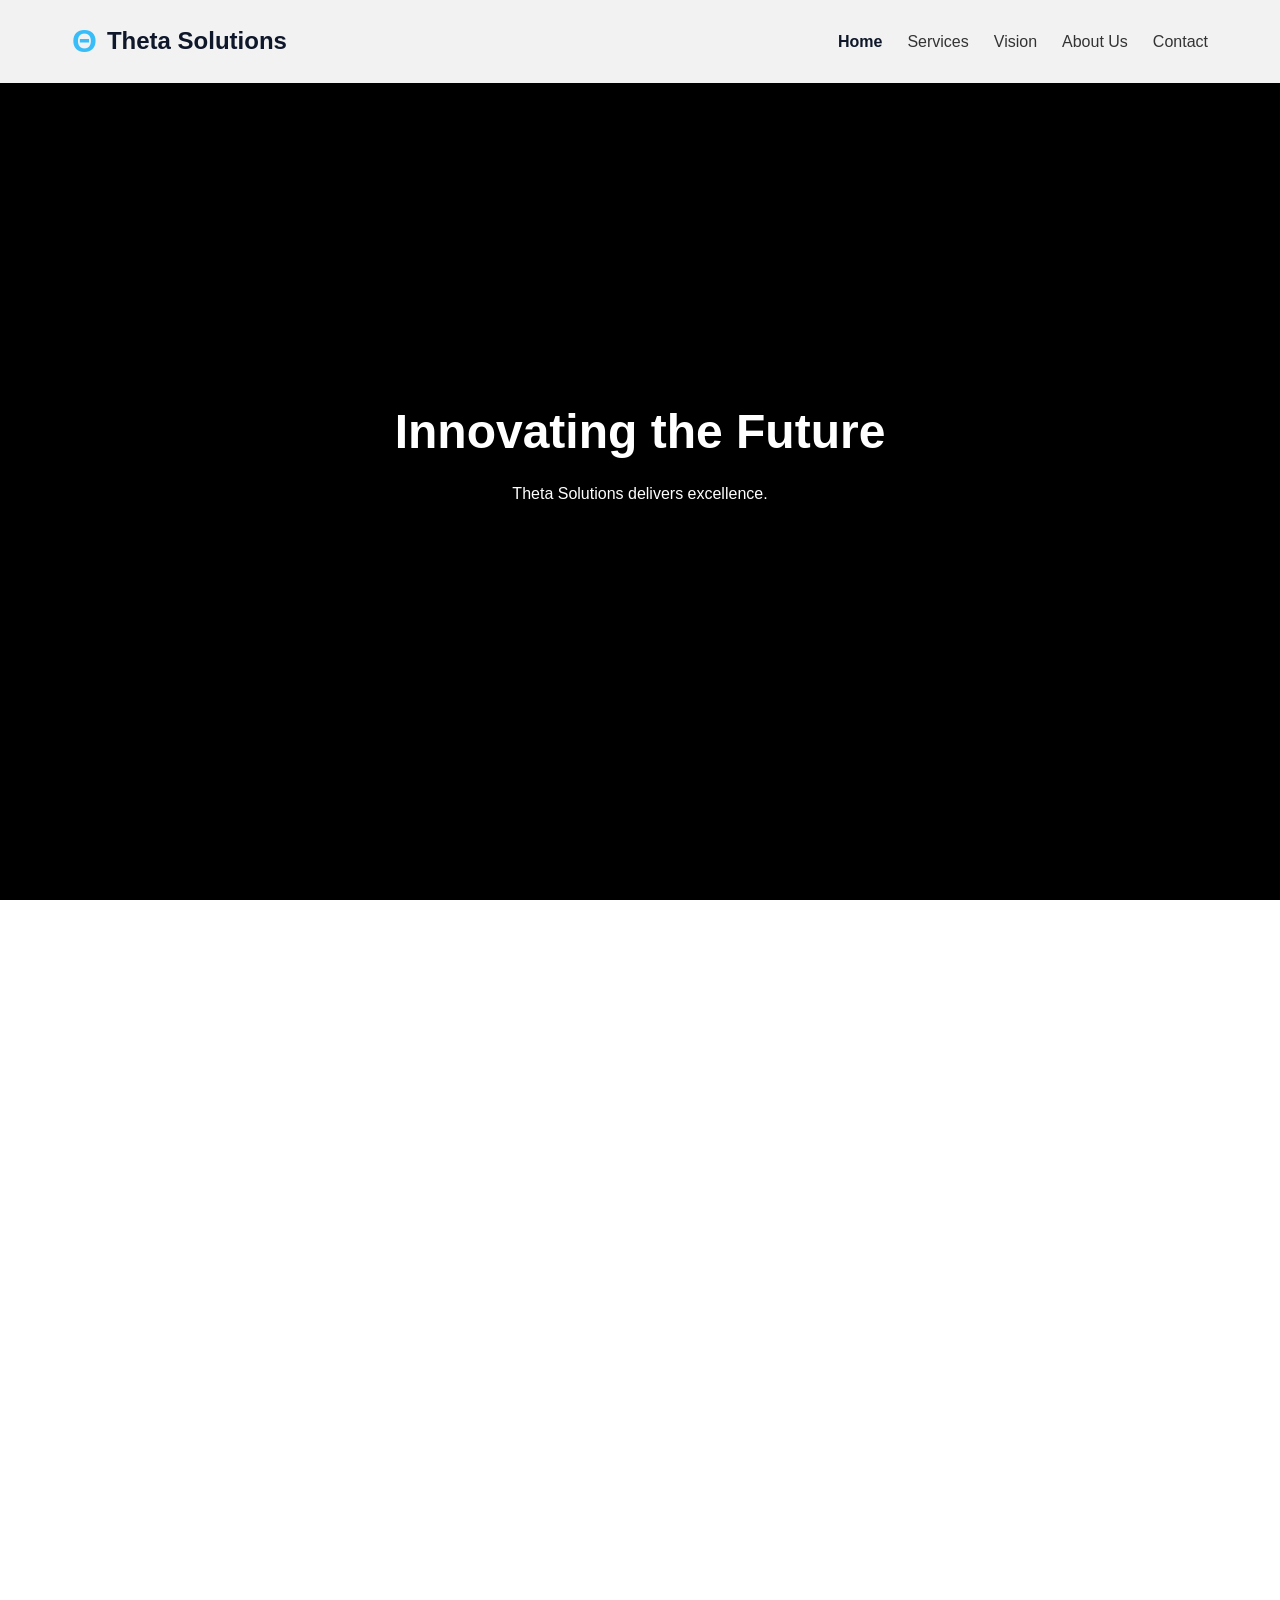
==== commit a5cab8f0: "Update Services link to point to services.html" ====
--- a/index.html
+++ b/index.html
@@ -19,7 +19,7 @@
             <nav>
                 <ul>
                     <li><a href="#section-slider" class="active-link">Home</a></li>
-                    <li><a href="#section-services" class="nav-link">Services</a></li>
+                    <li><a href="services.html" class="nav-link">Services</a></li>
                     <li><a href="#section-vision" class="nav-link">Vision</a></li>
                     <li><a href="About-us.html" class="nav-link">About Us</a></li>
                     <li><a href="contact.html" class="nav-link">Contact</a></li>
--- a/css/style.css
+++ b/css/style.css
@@ -20,13 +20,17 @@
 a { text-decoration: none; color: inherit; transition: color 0.3s; }
 ul { list-style: none; }
 
-/* --- HEADER --- */
+/* --- HEADER (Fixed for Full Page Scroll) --- */
 header {
     background-color: var(--bg-light);
     box-shadow: 0 2px 10px rgba(0,0,0,0.1);
-    position: sticky;
+    position: fixed; /* Fixed to top so it stays while scrolling pages */
     top: 0;
-    z-index: 1000;
+    width: 100%;
+    z-index: 9999; /* Highest z-index to sit above everything */
+    background: rgba(255,255,255,0.95);
+    backdrop-filter: blur(5px);
+    transition: all 0.3s ease;
 }
 
 .header-container {
@@ -57,14 +61,16 @@
 }
 
 nav ul { display: flex; gap: 25px; }
-nav a { font-size: 1rem; font-weight: 500; color: var(--text-dark); }
+nav a { font-size: 1rem; font-weight: 500; color: var(--text-dark); position: relative; }
 nav a:hover { color: var(--accent-color); }
+nav a.active-link { color: var(--primary-color); font-weight: bold; }
 
 /* --- SLIDER --- */
 .slider-container {
     position: relative;
     width: 100%;
-    height: 900px;
+    /* Height is controlled by Snap Section now, but defaults here */
+    height: 100%; 
     overflow: hidden;
     background-color: #000;
 }
@@ -88,30 +94,59 @@
     color: white;
     text-shadow: 2px 2px 8px rgba(0,0,0,0.8);
     z-index: 10;
+    transition: all 0.5s ease;
 }
 
 .slide-overlay h2 { font-size: 3rem; margin-bottom: 10px; }
 
-/* --- FOUR CIRCLES --- */
-.services-preview {
-    background-color: #f1f5f9;
-    padding: 4rem 2rem;
+/* Slider Info Text (Appears on scroll away) */
+.slider-info {
+    position: absolute;
+    bottom: 50px;
+    left: 50%;
+    transform: translateX(-50%);
     text-align: center;
-}
-
-.services-preview h2 {
+    width: 80%;
+    opacity: 0;
+    transition: opacity 0.5s ease;
+    pointer-events: none;
+    z-index: 20;
+}
+
+/* --- FOUR CIRCLES / MARQUEE --- */
+.marquee-section {
+    width: 100%;
+    height: 100%; /* Fills the snap section */
+    display: flex;
+    flex-direction: column;
+    justify-content: center;
+    align-items: center;
+    background-color: #f8fafc;
+}
+
+.marquee-section h2 {
     font-size: 2rem;
     color: var(--primary-color);
     margin-bottom: 3rem;
     text-transform: uppercase;
     letter-spacing: 2px;
-}
-
-.circles-container {
-    display: flex;
-    justify-content: center;
-    gap: 3rem;
-    flex-wrap: wrap;
+    text-align: center;
+}
+
+.marquee-container {
+    display: flex;
+    width: fit-content;
+    animation: scroll-left 25s linear infinite;
+}
+
+@keyframes scroll-left {
+    0% { transform: translateX(0); }
+    100% { transform: translateX(-50%); }
+}
+
+.marquee-item {
+    margin: 0 2rem;
+    transition: transform 0.3s;
 }
 
 .circle-item {
@@ -120,10 +155,7 @@
     display: flex;
     flex-direction: column;
     align-items: center;
-    transition: transform 0.3s ease;
-}
-
-.circle-item:hover { transform: translateY(-10px); }
+}
 
 .circle-visual {
     width: 250px;
@@ -137,7 +169,7 @@
     transition: border-color 0.3s;
 }
 
-.circle-item:hover .circle-visual { border-color: var(--accent-color); }
+.marquee-item:hover .circle-visual { border-color: var(--accent-color); transform: scale(1.1); }
 
 .circle-visual img {
     width: 100%; height: 100%;
@@ -151,7 +183,14 @@
 }
 
 /* --- VISION & MISSION --- */
-.split-section { display: flex; flex-wrap: wrap; width: 100%; }
+.split-section { 
+    display: flex; 
+    flex-wrap: wrap; 
+    width: 100%; 
+    height: 100%; /* Fill the section */
+    align-items: center; /* Center vertically */
+    justify-content: center; /* Center horizontally */
+}
 
 .split-half {
     flex: 1;
@@ -165,7 +204,6 @@
 .vision-section { 
     background-color: var(--bg-light); 
     color: var(--text-dark); 
-    border-right: 1px solid #eee; 
 }
 
 .mission-section { 
@@ -201,9 +239,9 @@
 
 @media (max-width: 768px) {
     .header-container { flex-direction: column; gap: 1rem; }
-    .slider-container { height: 400px; }
-    .circles-container { gap: 2rem; }
+    .slide-overlay h2 { font-size: 2rem; }
     .circle-visual { width: 140px; height: 140px; }
+    .marquee-container { animation-duration: 15s; } /* Faster scroll on mobile */
 }
 
 /* ============================================================
@@ -270,7 +308,6 @@
 .team-card:nth-child(4) { animation-delay: 0.8s; }
 .team-card:nth-child(5) { animation-delay: 0.9s; }
 
-/* IMAGE STYLING */
 .team-card img {
     width: 100%;
     height: 280px;
@@ -280,7 +317,6 @@
     display: block;
 }
 
-/* NAME BOX (Default State) */
 .team-name-box {
     padding: 1.5rem;
     background: white;
@@ -304,7 +340,6 @@
     margin-top: 5px;
 }
 
-/* PROFILE DETAILS (Hidden by default) */
 .profile-details {
     max-height: 0;
     overflow: hidden;
@@ -367,12 +402,8 @@
     overflow: visible;
 }
 
-/* Hide the bottom name box when active */
-.team-card.active .team-name-box {
-    display: none;
-}
-
-/* LEFT SIDE: The Image */
+.team-card.active .team-name-box { display: none; }
+
 .team-card.active img {
     width: 45%;
     height: 450px;
@@ -383,7 +414,6 @@
     margin: 0;
 }
 
-/* RIGHT SIDE: The Details Text */
 .team-card.active .profile-details {
     max-height: 600px;
     opacity: 1;
@@ -397,7 +427,6 @@
     margin: 0;
 }
 
-/* Mobile Adjustment for Active Card */
 @media (max-width: 768px) {
     .team-card.active {
         flex-direction: column;
@@ -415,7 +444,6 @@
     }
 }
 
-/* Close Button */
 .close-btn {
     position: absolute;
     top: -20px;
@@ -494,127 +522,67 @@
 @keyframes popIn { from { opacity: 0; transform: scale(0.8); } to { opacity: 1; transform: scale(1); } }
 @keyframes float { 0% { transform: translateY(0px); } 50% { transform: translateY(-20px); } 100% { transform: translateY(0px); } }
 
+
 /* ============================================================
-   INDEX PAGE ANIMATIONS & EFFECTS
+   FULL PAGE SCROLL (SNAP SCROLLING) - NEW ADDITION
    ============================================================ */
 
-/* 1. SLIDER SHRINK EFFECT */
-.slider-container {
-    transition: height 0.5s ease-in-out, transform 0.5s ease;
-}
-
-/* When we scroll down, add this class via JS */
-.slider-container.shrink {
-    height: 50vh !important; /* Reduces to half screen */
-    position: relative; /* Allows content to scroll over it */
-}
-
-/* The Main Text (Hides when scrolled) */
-.slider-container.shrink .slide-overlay h2,
-.slider-container.shrink .slide-overlay p {
-    opacity: 0;
-    transform: translateY(-20px);
-    transition: all 0.5s ease;
-}
-
-/* The Hidden Info Text (Shows when scrolled) */
-.slider-info {
-    position: absolute;
-    bottom: 20px;
-    left: 50%;
-    transform: translateX(-50%);
-    text-align: center;
-    width: 80%;
-    opacity: 0;
-    transition: opacity 0.5s ease 0.3s; /* Delay appearance */
-    pointer-events: none;
-    z-index: 20;
-}
-
-.slider-container.shrink .slider-info {
-    opacity: 1;
-}
-
-.slider-info h3 {
-    color: white;
-    font-size: 1.5rem;
-    margin-bottom: 0.5rem;
-    text-shadow: 0 2px 5px rgba(0,0,0,0.8);
-}
-.slider-info p {
-    color: #ddd;
-    font-size: 0.9rem;
-}
-
-/* 2. INFINITE MARQUEE (Moving Circles) */
-.marquee-section {
-    background: #f8fafc;
-    padding: 3rem 0;
-    overflow: hidden; /* Hides the scrollbar */
-    position: relative;
-}
-
-.marquee-section h2 {
-    text-align: center;
-    margin-bottom: 2rem;
-    color: var(--primary-color);
-    text-transform: uppercase;
-}
-
-.marquee-container {
-    display: flex;
-    width: fit-content;
-    animation: scroll-left 25s linear infinite;
-}
-
-.marquee-item {
-    margin: 0 2rem;
-    transition: transform 0.3s;
-}
-
-.marquee-item:hover {
-    transform: scale(1.1) !important; /* Pause effect via JS or just scale */
-    animation-play-state: paused; /* Requires JS or inline style to work perfectly, simplifying here */
-}
-
-/* The actual scrolling animation */
-@keyframes scroll-left {
-    0% { transform: translateX(0); }
-    100% { transform: translateX(-50%); } /* Move half the total width (since we duplicate content) */
-}
-
-/* 3. SCROLL REVEAL ANIMATIONS (Zoom In/Out) */
+html, body {
+    height: 100%;
+    margin: 0;
+    overflow: hidden; /* Hide default scrollbar, handle in container */
+}
+
+.snap-container {
+    height: 100vh;
+    overflow-y: scroll;
+    scroll-snap-type: y mandatory; /* Forces snap effect */
+    scroll-behavior: smooth;
+}
+
+/* Every main section becomes a "Full Page" */
+.snap-section {
+    height: 100vh; /* Forces full screen height */
+    width: 100%;
+    scroll-snap-align: start; /* Snaps to the top */
+    position: relative;
+    display: flex;
+    flex-direction: column;
+    justify-content: center; /* Centers content vertically */
+    align-items: center;     /* Centers content horizontally */
+    overflow: hidden;
+}
+
+/* Specific Section Overrides for Layout */
+#section-slider .slider-container {
+    height: 100vh !important; /* Force full height */
+}
+
+#section-vision .split-section {
+    height: 100%; /* Ensure split fills the section */
+}
+
+/* Reveal Animation for Zoom In Effect */
 .reveal-section {
     opacity: 0;
-    transform: scale(0.9) translateY(30px); /* Start smaller and lower */
-    transition: all 1s ease-out;
-}
-
-/* When this class is added by JS */
+    transform: scale(0.9) translateY(30px);
+    transition: all 1.2s cubic-bezier(0.22, 1, 0.36, 1);
+}
+
 .reveal-section.active {
     opacity: 1;
-    transform: scale(1) translateY(0); /* Zoom in to normal size */
-}
-
-/* Stagger children (Vision/Mission) */
+    transform: scale(1) translateY(0);
+}
+
+.split-half {
+    opacity: 0;
+    transform: translateY(50px);
+    transition: all 0.8s ease-out;
+}
+.split-half:nth-child(2) { transition-delay: 0.2s; }
+
+/* When active section, show children */
 .reveal-section.active .split-half {
     opacity: 1;
-    transform: scale(1);
-}
-
-.split-half {
-    opacity: 0;
-    transform: translateY(50px);
-    transition: all 0.8s ease-out;
-}
-
-/* Stagger delay for right side */
-.split-half:nth-child(2) { transition-delay: 0.2s; }
-
-/* 4. HEADER SCROLL EFFECT */
-header.scrolled {
-    padding: 0.5rem 0;
-    background-color: rgba(255, 255, 255, 0.95);
-    backdrop-filter: blur(10px);
-    box-shadow: 0 5px 20px rgba(0,0,0,0.1);
-}
+    transform: translateY(0);
+}
